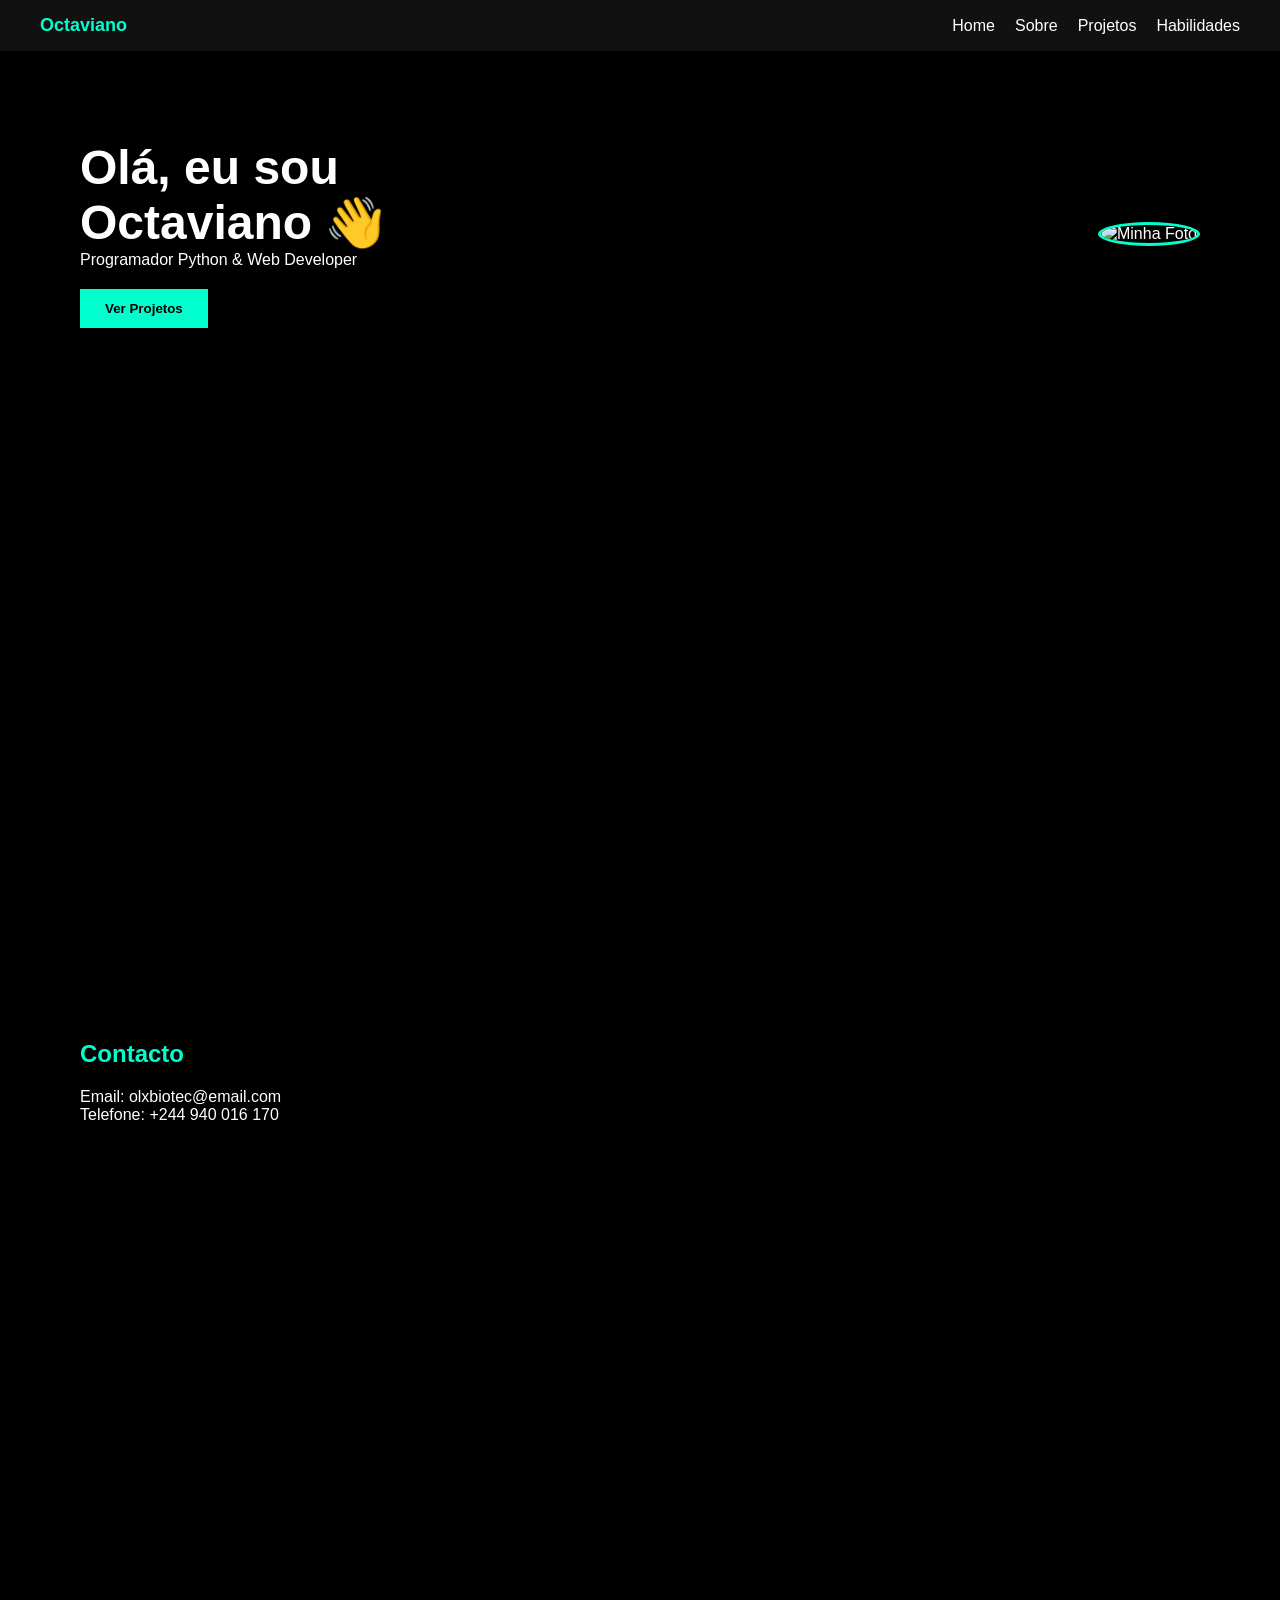
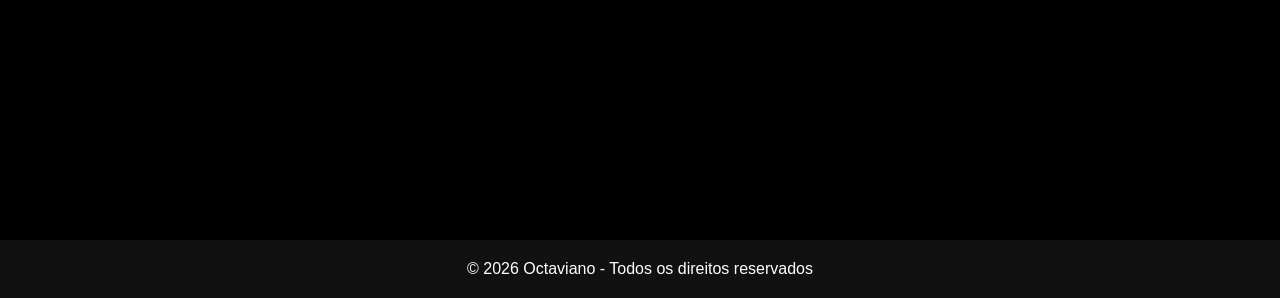
==== index.html @ 635e6321 "Add files via upload" ====
<!DOCTYPE html>
<html lang="pt">
<head>
    <meta charset="UTF-8">
    <meta name="viewport" content="width=device-width, initial-scale=1.0">
    <title>Octaviano | Portfólio</title>
    <link rel="stylesheet" href="style.css">
</head>

<body>

<nav>
    <div class="logo">Octaviano</div>
    <div class="menu">
        <a href="index.html">Home</a>
        <a href="sobre.html">Sobre</a>
        <a href="projetos.html">Projetos</a>
        <a href="habilidades.html">Habilidades</a>
    </div>
</nav>

<section>
    <div class="home">
        <div class="home-content">
            <h1>Olá, eu sou Octaviano 👋</h1>
            <p>Programador Python & Web Developer</p>
            <a href="projetos.html">
                <button class="btn">Ver Projetos</button>
            </a>
        </div>

        <div class="profile">
            <img src="IMG_20250512_194121.jpg" alt="Minha Foto">
        </div>
    </div>
</section>

<section id="contacto">
    <h2>Contacto</h2>
    <p>Email: olxbiotec@email.com</p>
    <p>Telefone: +244 940 016 170</p>
</section>

<footer>
    © 2026 Octaviano - Todos os direitos reservados
</footer>

</body>
</html>
---- style.css ----
/* RESET */
* {
    margin: 0;
    padding: 0;
    box-sizing: border-box;
}

/* BODY */
body {
    font-family: Arial, sans-serif;
    background-color: #000;
    color: white;
    animation: fadeIn 0.5s ease-in-out;
}

/* ANIMAÇÃO DE ENTRADA */
@keyframes fadeIn {
    from {
        opacity: 0;
        transform: translateY(15px);
    }
    to {
        opacity: 1;
        transform: translateY(0);
    }
}

/* NAVBAR */
nav {
    position: fixed;
    top: 0;
    width: 100%;
    background: #111;
    padding: 15px 40px;
    display: flex;
    justify-content: space-between;
    align-items: center;
    z-index: 1000;
}

.logo {
    font-weight: bold;
    font-size: 18px;
    color: #00ffcc;
}

.menu {
    display: flex;
}

.menu a {
    color: white;
    margin-left: 20px;
    text-decoration: none;
    transition: color 0.3s ease;
}

.menu a:hover {
    color: #00ffcc;
}

/* SEÇÕES */
section {
    min-height: 100vh;
    padding: 140px 80px;
}

/* HOME */
.home {
    display: flex;
    justify-content: space-between;
    align-items: center;
}

.home-content {
    max-width: 500px;
}

h1 {
    font-size: 48px;
}

h2 {
    color: #00ffcc;
    margin-bottom: 20px;
}

/* FOTO */
.profile img {
    width: 220px;
    height: 220px;
    border-radius: 50%;
    border: 3px solid #00ffcc;
    object-fit: cover;
}

/* BOTÃO */
.btn {
    padding: 12px 25px;
    background: #00ffcc;
    color: black;
    border: none;
    cursor: pointer;
    margin-top: 20px;
    font-weight: bold;
    transition: all 0.3s ease;
}

.btn:hover {
    background: white;
    transform: scale(1.05);
}

/* CARDS (Projetos) */
.card {
    background: #111;
    padding: 20px;
    margin-top: 20px;
    border-left: 4px solid #00ffcc;
    transition: transform 0.3s ease, box-shadow 0.3s ease;
}

.card:hover {
    transform: translateY(-8px);
    box-shadow: 0 10px 25px rgba(0, 255, 204, 0.2);
}

/* HABILIDADES */
.skills {
    list-style: none;
    padding: 0;
}

.skills li {
    background: #111;
    padding: 12px;
    margin-top: 10px;
    border-left: 4px solid #00ffcc;
    transition: transform 0.3s ease;
}

.skills li:hover {
    transform: translateX(8px);
}

/* FOOTER */
footer {
    text-align: center;
    padding: 20px;
    background: #111;
    margin-top: 40px;
}

/* ===================== */
/* RESPONSIVIDADE */
/* ===================== */

/* Tablet */
@media (max-width: 900px) {
    .home {
        flex-direction: column;
        text-align: center;
    }

    .profile {
        margin-top: 40px;
    }
}

/* Mobile */
@media (max-width: 768px) {

    nav {
        flex-direction: column;
        padding: 20px;
    }

    .menu {
        margin-top: 15px;
        flex-wrap: wrap;
        justify-content: center;
    }

    .menu a {
        margin: 8px;
    }

    section {
        padding: 140px 30px;
    }

    h1 {
        font-size: 34px;
    }

    .profile img {
        width: 170px;
        height: 170px;
    }
}
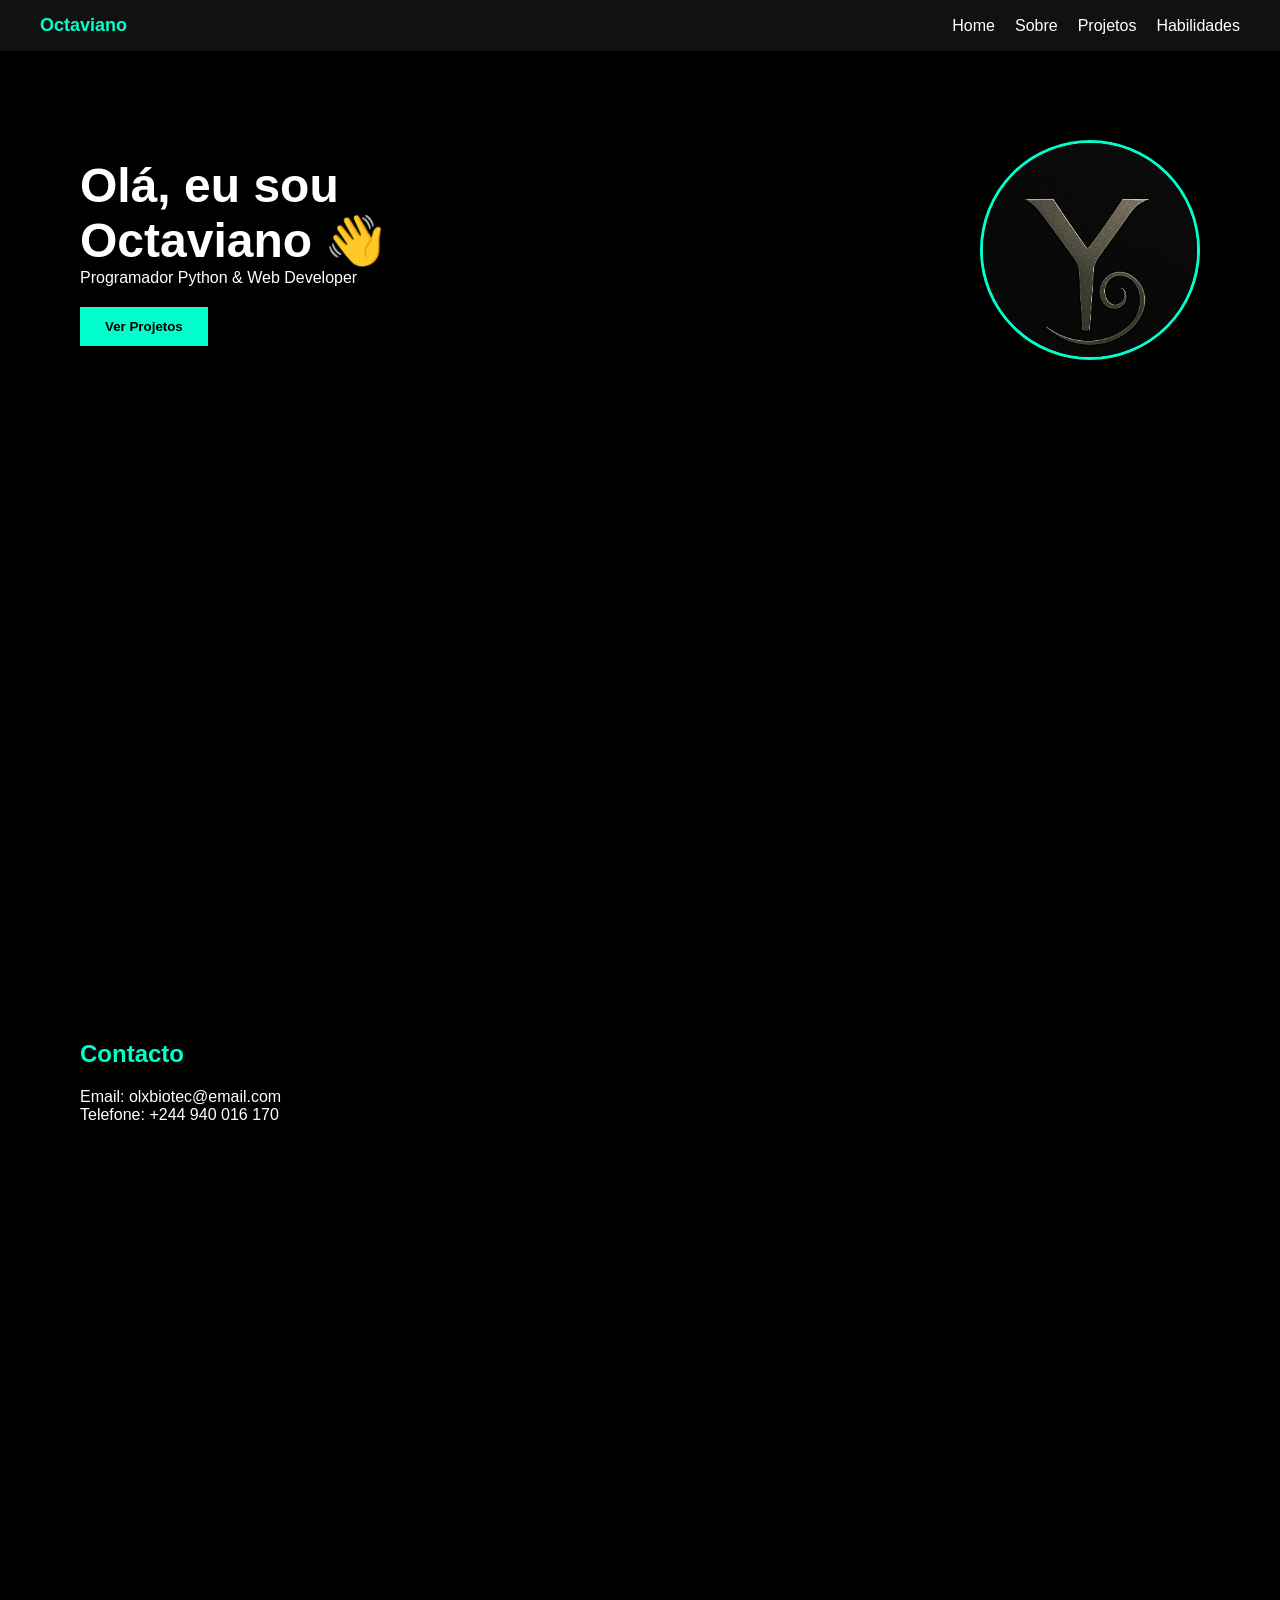
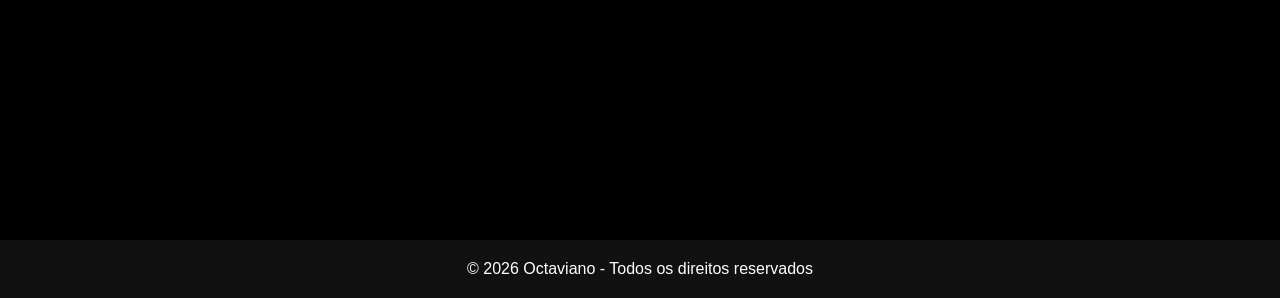
==== commit 00cf8237: "Fix image file extension from .jpg to .JPG" ====
--- a/index.html
+++ b/index.html
@@ -30,7 +30,7 @@
         </div>
 
         <div class="profile">
-            <img src="IMG_20250512_194121.jpg" alt="Minha Foto">
+            <img src="IMG_20250512_194121.JPG" alt="Minha Foto">
         </div>
     </div>
 </section>
@@ -46,4 +46,4 @@
 </footer>
 
 </body>
-</html>+</html>
